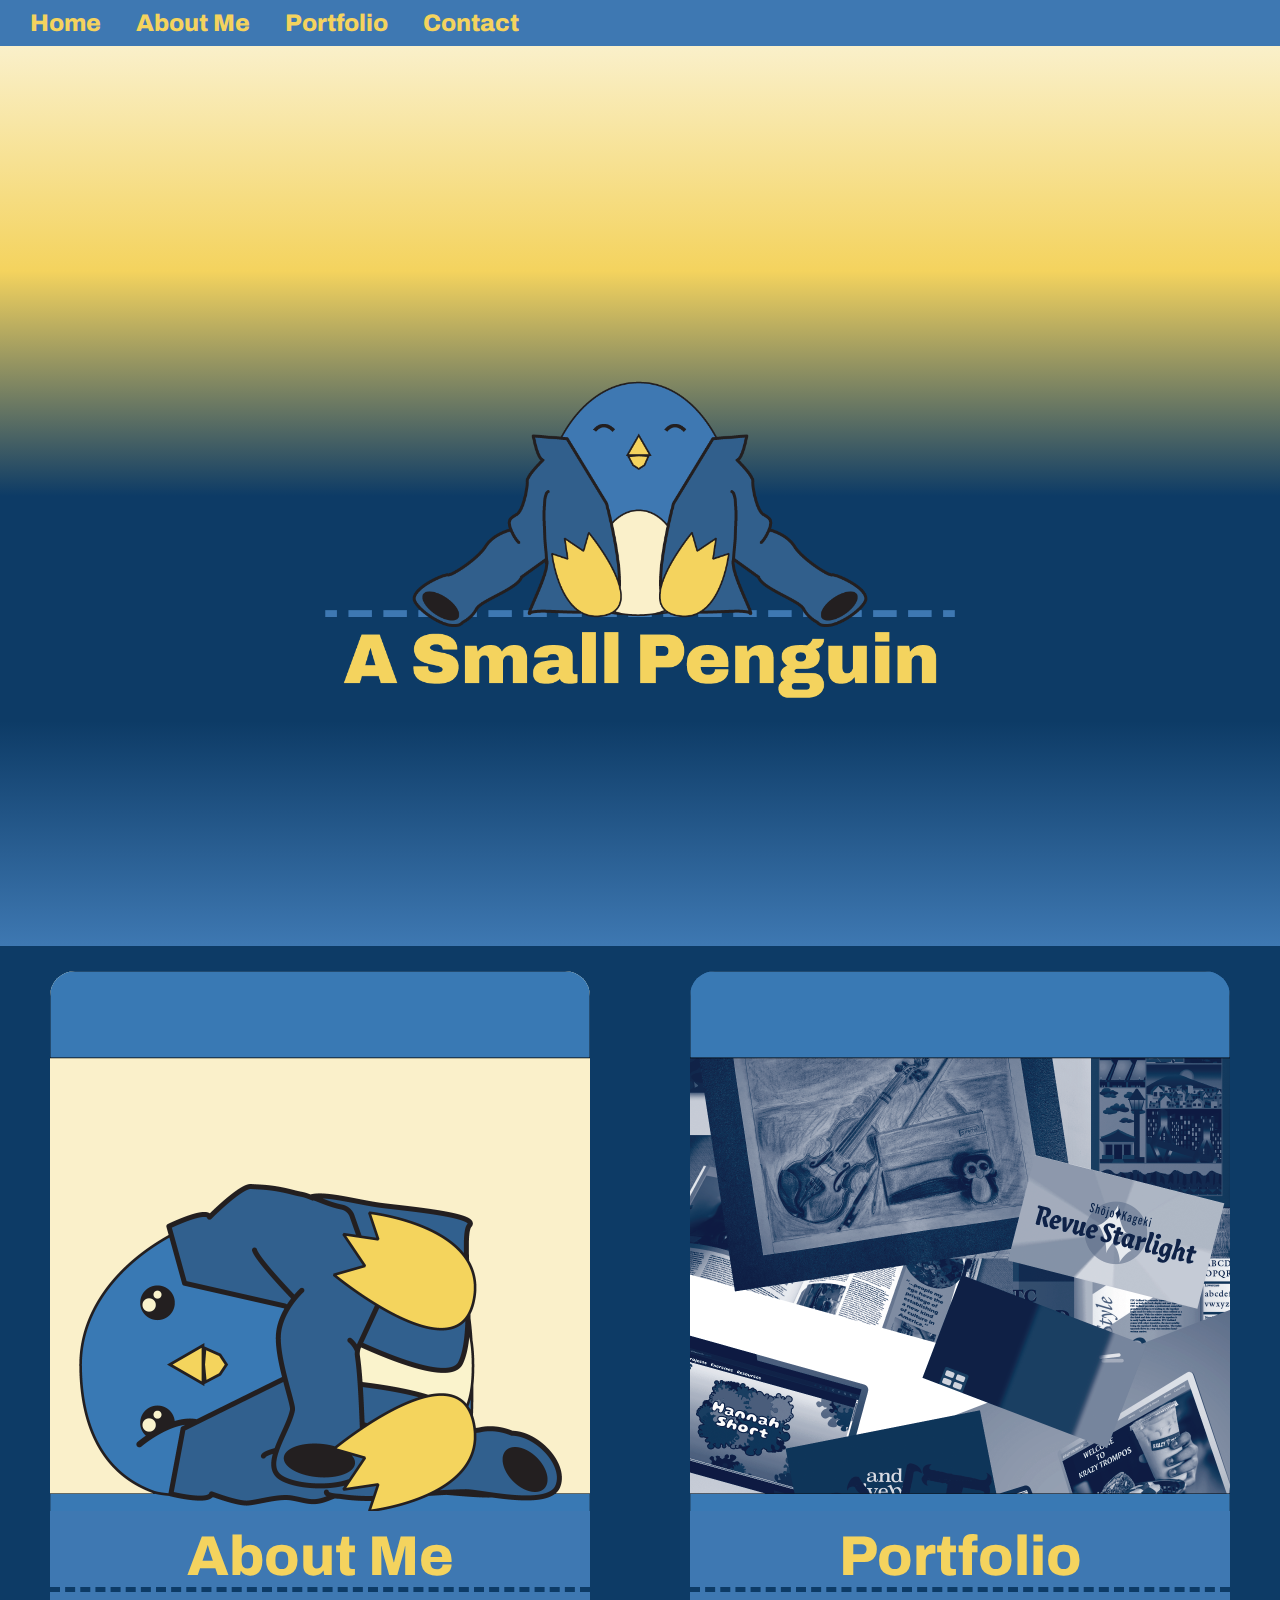
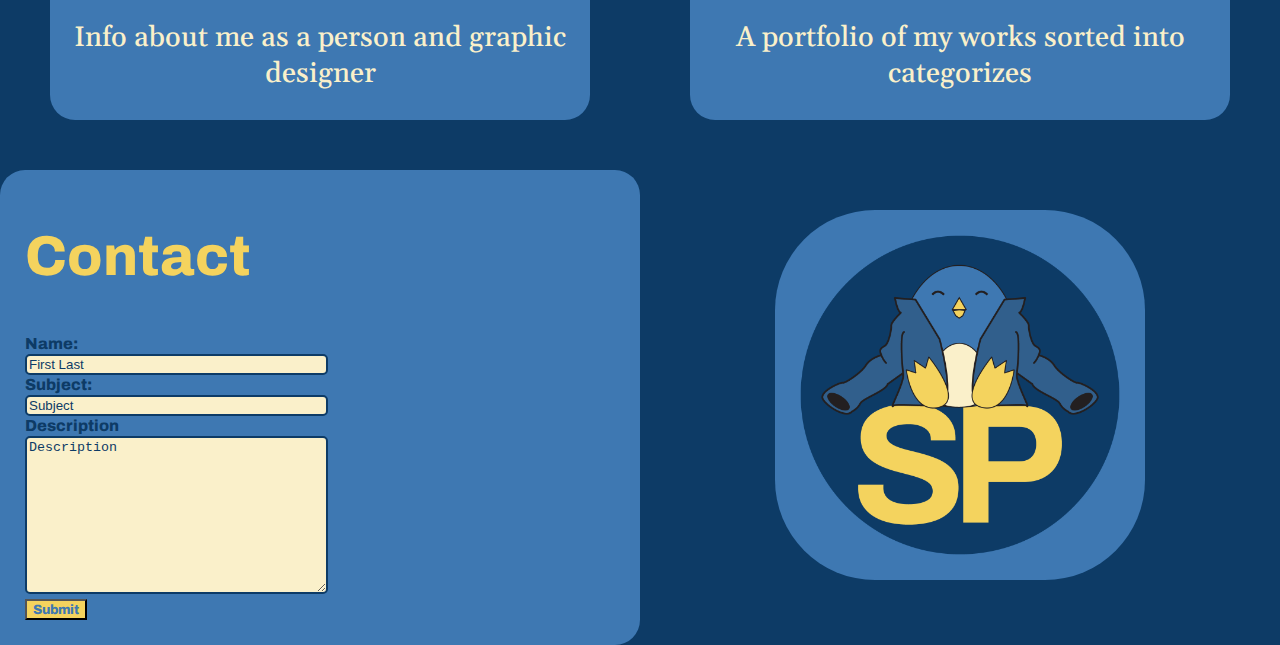
==== Portfolio/index.html @ ad47e51c "Add files via upload" ====
<!DOCTYPE html>
<html lang="en-US">
    <head>
        <meta charset="utf-8">
        <title>ASmallPenguin | Home | Spring 2024</title>
        <link href="assets/css/style.css" rel="stylesheet" type="text/css">
    </head>
    <body>
        <nav>
            <a href="index.html" class="current">Home</a>
            <a href="about.html">About Me</a>
            <a href="port.html" >Portfolio</a>
            <a href="#contact">Contact</a>
        </nav>

        <div class="name">
            <!--<h1>Hannah<br>Short</h1>-->
            <img src="assets/images/name_img.png" alt="A Small Penguin" class="center-v">
        </div>
        <div  class="about"><a href="about.html"><img src="assets/images/peng_lay.png" alt="about_img">
            <h2>About Me</h2> 
            <p>Info about me as a person and graphic designer</p></a>
        </div>

        <div  class="port"><a href="port.html"><img src="assets/images/port_img.png" alt="port_img">
            <h2>Portfolio</h2>
            <p>A portfolio of my works sorted into categorizes</p></a>  
        </div>
        <img src="assets/images/smol_logo.png" alt="A Small Penguin" class="bot_logo">
        <section id="contact">
            <div class="contact">
                <h2>Contact</h2>
                <form >
                    <label for="cname">Name:</label><br>
                    <input type="text" id="cname" name="cname" value="First Last"><br>
                    <label for="subject">Subject:</label><br>
                    <input type="text" id="subject" name="subject" value="Subject"><br>
                    <label for="description">Description</label><br>
                     <textarea name="description" id="description"  rows="10" cols="30">Description</textarea><br> 
                    <input type="submit" value="Submit">
                </form></div>
            
        </section>  
    </body>
---- Portfolio/assets/css/style.css ----
@charset "UTF-8";
/* CSS Document */


/*	Hannah Short
Date
==================================================
Table of Contents
==================================================
::
::
::
::
:: 
:: 
:: 
:: 
:: 
:: 
*/

/*	Fonts
================================================== */
@import url('https://fonts.googleapis.com/css2?family=Archivo:ital,wght@0,800;1,800&family=Gelasio:ital,wght@0;400;0,500;0,600;0,700;1,400;1,500;1,600;1,700&display=swap');

/*	Typography
================================================== */
body {margin: 0; font-family: "Gelasio", serif; font-weight: 500;}
nav { font-family: "Archivo", sans-serif; font-optical-sizing: auto; font-weight: 800; font-size: 1.5em;}
h2 {font-family: "Archivo", sans-serif; font-optical-sizing: auto; font-weight: 800;  color: #F4D35E; font-size: 3.5em;}
/*	Nav
================================================== */

nav {background-color: #3E78B2; color: #F4D35E; padding: 10px 15px; grid-column: 1/3; grid-row: 1/2; float: left;}
nav a:link, nav a:visited {width: 100%; background-color: #3E78B2; color: #F4D35E; text-decoration: none; padding: 10px 15px;}
nav a:hover, nav a:active {width: 100%; background-color: #0D3B66; color: #FAF0CA; text-decoration: none; padding: 10px 15px;}
.current  {background-color: #0D3B66;}
nav img {width: 5%;}


/*	Home
================================================== */
.center-v { margin: 0; position: absolute; top: 60%; left: 50%; transform: translate(-50%, -50%); }
body { display: grid; grid-template-rows: auto auto auto auto; grid-template-columns: 50% 50%; overflow-x: hidden; background-color: #0D3B66; }
.name { margin: 0; height: 100vh; background-image: linear-gradient(to bottom, #FAF0CA, #F4D35E, #0D3B66,#0D3B66, #3E78B2) ;background-position: center center; grid-column: 1/3; grid-row: 2/3;}
.name img {width: 50%;}

html {scroll-behavior: smooth;}
/*	Links
================================================== */

a:link, a:visited { color: #F4D35E; text-decoration: none;}
a:hover, a:active { color: #FAF0CA; text-decoration: none;}


/*	About & Port
================================================== */
.about h2, .port h2 {text-align: center; margin: 10px 0 0 0; border-bottom: 5px dashed #0D3B66;}
.about {grid-column: 1/2; grid-row: 3/4;background-color: #3E78B2; margin: 25px 50px; border-radius: 25px;}
.about img {width: 100%; background-color: #FAF0CA; border-top-right-radius: 25px;  border-top-left-radius: 25px;}
.about p { font-family: "Gelasio", serif; font-weight: 500; color: #FAF0CA; text-align: center; font-size: 1.75em;}

.port {grid-column: 2/3; grid-row: 3/4;background-color: #3E78B2; margin: 25px 50px; border-radius: 25px;}
.port img {width: 100%; background-color: #FAF0CA; border-top-right-radius: 25px;  border-top-left-radius: 25px;}
.port p { font-family: "Gelasio", serif; font-weight: 500; color: #FAF0CA; text-align: center; font-size: 1.75em;}

/*	Contact
================================================== */
.contact { background-color: #3E78B2; margin: 25px 0 0 0; padding: 10px 25px 25px; border-top-right-radius: 25px;  border-top-left-radius: 25px; border-bottom-right-radius: 25px;}

.contact form {font-family: "Gelasio", serif; font-weight: 500;}

input[type=text] , textarea {width: 50%; border: 2px solid #0D3B66; border-radius: 5px; background-color: #FAF0CA; color: #0D3B66;}
label {font-family: "Archivo", sans-serif; font-optical-sizing: auto; font-weight: 800; color: #0D3B66; }
input[type=submit] {font-family: "Archivo", sans-serif; font-optical-sizing: auto; font-weight: 800; color: #3E78B2; background-color: #F4D35E;}
.bot_logo { margin: auto; grid-column: 2/3; grid-row: 4/5; width: 50%; background-color: #3E78B2; border-radius: 100px; padding: 25px;}



/*	About Me Page
================================================== */
.a_body { background-image: linear-gradient(to bottom, rgba(62, 120, 178,0.75), rgba(13, 59, 102, 0.75)), url(../images/bg.jpg); background-position: center center; background-attachment: fixed; background-repeat: no-repeat; color: #FAF0CA; }
.a_text { margin: 50px auto auto auto; grid-column: 1/3; background-color: #3E78B2; padding: 25px; max-width: 1080px; border:  5px dashed #0D3B66; border-radius: 25px; }
.a_h3 {font-family: "Archivo", sans-serif; font-optical-sizing: auto; font-weight: 800;  color: #F4D35E; }

/*	Portfolio Page
================================================== */
.p_nav {z-index: 1; width: 100%; position: fixed; }

.p_content { grid-column: 1/3; display: grid; grid-template-rows: auto 100vh 100vh 100vh 100vh 100vh 100vh 100vh 100vh 100vh ; grid-row-gap: 25px; background-color: #0D3B66;}
.p_body img {width: 100%; margin: auto; border: 5px solid #0D3B66; background-color: #0D3B66; }
.p_h3 {font-family: "Archivo", sans-serif; font-optical-sizing: auto; font-weight: 800;  color: #F4D35E;}
.p_content a:link, .p_content a:visited { font-family: "Archivo", sans-serif; font-optical-sizing: auto; font-weight: 800;color: #3E78B2;}
.p_content a:hover, .p_content a:active { font-family: "Archivo", sans-serif; font-optical-sizing: auto; font-weight: 800;color: #0D3B66;}

.p1 { grid-column: 1/3; background-color: #FAF0CA; color: #0D3B66; display: grid; grid-template-columns: 55% 40%; grid-column-gap: 5%; margin: 5% auto auto auto; padding: 25px; max-width: 1080px; box-shadow: 0 4px 8px 0 rgba(0, 0, 0, 0.2), 0 6px 20px 0 rgba(0, 0, 0, 0.19)  }
.p1_text {grid-column: 2/3;}

.p2 { grid-column: 1/3; background-color: #FAF0CA; color: #0D3B66; display: grid; grid-template-columns: 55% 40%; grid-column-gap: 5%; margin: 5% auto auto auto; padding: 25px; max-width: 1080px; box-shadow: 0 4px 8px 0 rgba(0, 0, 0, 0.2), 0 6px 20px 0 rgba(0, 0, 0, 0.19)  }
.p2_text {grid-column: 2/3;}

.p3 { grid-column: 1/3; background-color: #FAF0CA; color: #0D3B66; display: grid; grid-template-columns: 55% 40%; grid-column-gap: 5%; margin: 5% auto auto auto; padding: 25px; max-width: 1080px; box-shadow: 0 4px 8px 0 rgba(0, 0, 0, 0.2), 0 6px 20px 0 rgba(0, 0, 0, 0.19)  }
.p3_text {grid-column: 2/3;}

.p4 { grid-column: 1/3; background-color: #FAF0CA; color: #0D3B66; display: grid; grid-template-columns: 55% 40%; grid-column-gap: 5%; margin: 5% auto auto auto; padding: 25px; max-width: 1080px; box-shadow: 0 4px 8px 0 rgba(0, 0, 0, 0.2), 0 6px 20px 0 rgba(0, 0, 0, 0.19)  }
.p4_text {grid-column: 2/3;}


.p5 { grid-column: 1/3; background-color: #FAF0CA; color: #0D3B66; display: grid; grid-template-columns: 55% 40%; grid-column-gap: 5%; margin: 5% auto auto auto; padding: 25px; max-width: 1080px; box-shadow: 0 4px 8px 0 rgba(0, 0, 0, 0.2), 0 6px 20px 0 rgba(0, 0, 0, 0.19)  }
.p5_text {grid-column: 2/3;}

.p6 { grid-column: 1/3; background-color: #FAF0CA; color: #0D3B66; display: grid; grid-template-columns: 55% 40%; grid-column-gap: 5%; margin: 5% auto auto auto; padding: 25px; max-width: 1080px; box-shadow: 0 4px 8px 0 rgba(0, 0, 0, 0.2), 0 6px 20px 0 rgba(0, 0, 0, 0.19)  }
.p6_text {grid-column: 2/3;}

.p7 { grid-column: 1/3; background-color: #FAF0CA; color: #0D3B66; display: grid; grid-template-columns: 55% 40%; grid-column-gap: 5%; margin: 5% auto auto auto; padding: 25px; max-width: 1080px; box-shadow: 0 4px 8px 0 rgba(0, 0, 0, 0.2), 0 6px 20px 0 rgba(0, 0, 0, 0.19)  }
.p7_text {grid-column: 2/3;}

.p8 { grid-column: 1/3; background-color: #FAF0CA; color: #0D3B66; display: grid; grid-template-columns: 55% 40%; grid-column-gap: 5%; margin: 5% auto auto auto; padding: 25px; max-width: 1080px; box-shadow: 0 4px 8px 0 rgba(0, 0, 0, 0.2), 0 6px 20px 0 rgba(0, 0, 0, 0.19)  }
.p8_text {grid-column: 2/3;}

.p9 { grid-column: 1/3; background-color: #FAF0CA; color: #0D3B66; display: grid; grid-template-columns: 55% 40%; grid-column-gap: 5%; margin: 5% auto auto auto; padding: 25px; max-width: 1080px; box-shadow: 0 4px 8px 0 rgba(0, 0, 0, 0.2), 0 6px 20px 0 rgba(0, 0, 0, 0.19)  }
.p9_text {grid-column: 2/3;}

.p10 { grid-column: 1/3; background-color: #FAF0CA; color: #0D3B66; display: grid; grid-template-columns: 55% 40%; grid-column-gap: 5%; margin: 5% auto auto auto; padding: 25px; max-width: 1080px; box-shadow: 0 4px 8px 0 rgba(0, 0, 0, 0.2), 0 6px 20px 0 rgba(0, 0, 0, 0.19)  }
.p10_text {grid-column: 2/3;}
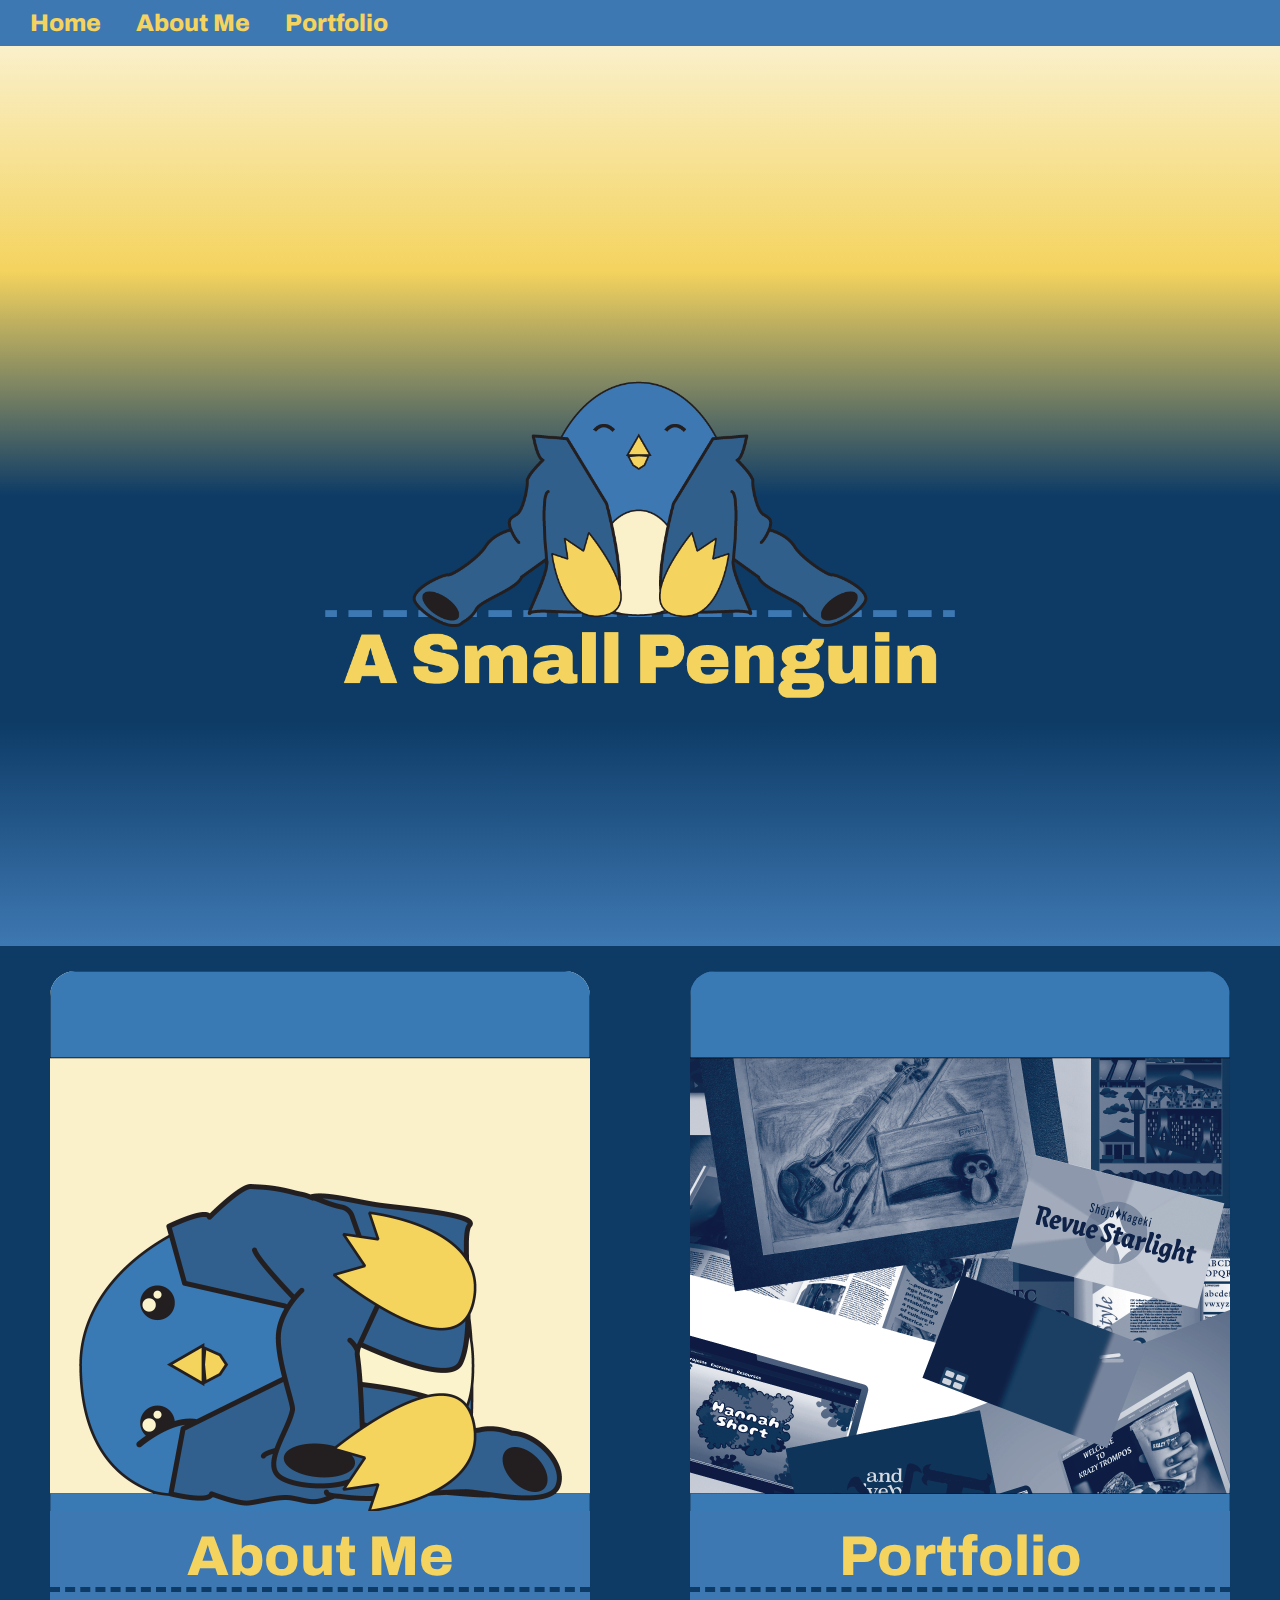
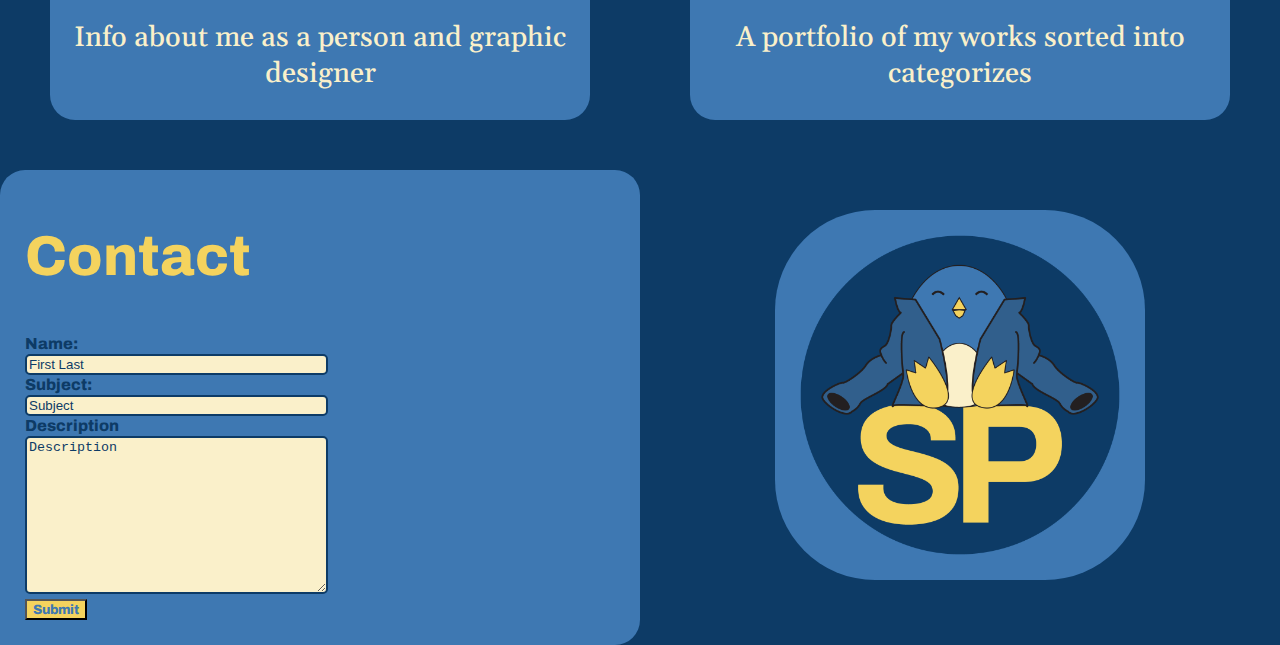
==== commit adb02998: "Add files via upload" ====
--- a/Portfolio/index.html
+++ b/Portfolio/index.html
@@ -10,7 +10,7 @@
             <a href="index.html" class="current">Home</a>
             <a href="about.html">About Me</a>
             <a href="port.html" >Portfolio</a>
-            <a href="#contact">Contact</a>
+            
         </nav>
 
         <div class="name">
--- a/Portfolio/assets/css/style.css
+++ b/Portfolio/assets/css/style.css
@@ -93,33 +93,33 @@
 .p_content a:link, .p_content a:visited { font-family: "Archivo", sans-serif; font-optical-sizing: auto; font-weight: 800;color: #3E78B2;}
 .p_content a:hover, .p_content a:active { font-family: "Archivo", sans-serif; font-optical-sizing: auto; font-weight: 800;color: #0D3B66;}
 
-.p1 { grid-column: 1/3; background-color: #FAF0CA; color: #0D3B66; display: grid; grid-template-columns: 55% 40%; grid-column-gap: 5%; margin: 5% auto auto auto; padding: 25px; max-width: 1080px; box-shadow: 0 4px 8px 0 rgba(0, 0, 0, 0.2), 0 6px 20px 0 rgba(0, 0, 0, 0.19)  }
-.p1_text {grid-column: 2/3;}
+.p1 { grid-column: 1/3; background-color: #FAF0CA; color: #0D3B66; display: grid; grid-template-columns: 55% 40%; grid-column-gap: 5%; margin: 5% auto; padding: 25px; width: 90%; box-shadow: 0 4px 8px 0 rgba(0, 0, 0, 0.2), 0 6px 20px 0 rgba(0, 0, 0, 0.19)  }
+.p1_text {grid-column: 2/3;max-width: 1080px;}
 
-.p2 { grid-column: 1/3; background-color: #FAF0CA; color: #0D3B66; display: grid; grid-template-columns: 55% 40%; grid-column-gap: 5%; margin: 5% auto auto auto; padding: 25px; max-width: 1080px; box-shadow: 0 4px 8px 0 rgba(0, 0, 0, 0.2), 0 6px 20px 0 rgba(0, 0, 0, 0.19)  }
-.p2_text {grid-column: 2/3;}
+.p2 { grid-column: 1/3; background-color: #FAF0CA; color: #0D3B66; display: grid; grid-template-columns: 55% 40%; grid-column-gap: 5%; margin: 5% auto; padding: 25px; width: 90%; box-shadow: 0 4px 8px 0 rgba(0, 0, 0, 0.2), 0 6px 20px 0 rgba(0, 0, 0, 0.19)  }
+.p2_text {grid-column: 2/3;max-width: 1080px;}
 
-.p3 { grid-column: 1/3; background-color: #FAF0CA; color: #0D3B66; display: grid; grid-template-columns: 55% 40%; grid-column-gap: 5%; margin: 5% auto auto auto; padding: 25px; max-width: 1080px; box-shadow: 0 4px 8px 0 rgba(0, 0, 0, 0.2), 0 6px 20px 0 rgba(0, 0, 0, 0.19)  }
-.p3_text {grid-column: 2/3;}
+.p3 { grid-column: 1/3; background-color: #FAF0CA; color: #0D3B66; display: grid; grid-template-columns: 55% 40%; grid-column-gap: 5%; margin: 5% auto; padding: 25px; width: 90%; box-shadow: 0 4px 8px 0 rgba(0, 0, 0, 0.2), 0 6px 20px 0 rgba(0, 0, 0, 0.19)  }
+.p3_text {grid-column: 2/3;max-width: 1080px;}
 
-.p4 { grid-column: 1/3; background-color: #FAF0CA; color: #0D3B66; display: grid; grid-template-columns: 55% 40%; grid-column-gap: 5%; margin: 5% auto auto auto; padding: 25px; max-width: 1080px; box-shadow: 0 4px 8px 0 rgba(0, 0, 0, 0.2), 0 6px 20px 0 rgba(0, 0, 0, 0.19)  }
-.p4_text {grid-column: 2/3;}
+.p4 { grid-column: 1/3; background-color: #FAF0CA; color: #0D3B66; display: grid; grid-template-columns: 55% 40%; grid-column-gap: 5%; margin: 5% auto; padding: 25px; width: 90%; box-shadow: 0 4px 8px 0 rgba(0, 0, 0, 0.2), 0 6px 20px 0 rgba(0, 0, 0, 0.19)  }
+.p4_text {grid-column: 2/3;max-width: 1080px;}
 
 
-.p5 { grid-column: 1/3; background-color: #FAF0CA; color: #0D3B66; display: grid; grid-template-columns: 55% 40%; grid-column-gap: 5%; margin: 5% auto auto auto; padding: 25px; max-width: 1080px; box-shadow: 0 4px 8px 0 rgba(0, 0, 0, 0.2), 0 6px 20px 0 rgba(0, 0, 0, 0.19)  }
-.p5_text {grid-column: 2/3;}
+.p5 { grid-column: 1/3; background-color: #FAF0CA; color: #0D3B66; display: grid; grid-template-columns: 55% 40%; grid-column-gap: 5%; margin: 5% auto; padding: 25px; width: 90%; box-shadow: 0 4px 8px 0 rgba(0, 0, 0, 0.2), 0 6px 20px 0 rgba(0, 0, 0, 0.19)  }
+.p5_text {grid-column: 2/3;max-width: 1080px;}
 
-.p6 { grid-column: 1/3; background-color: #FAF0CA; color: #0D3B66; display: grid; grid-template-columns: 55% 40%; grid-column-gap: 5%; margin: 5% auto auto auto; padding: 25px; max-width: 1080px; box-shadow: 0 4px 8px 0 rgba(0, 0, 0, 0.2), 0 6px 20px 0 rgba(0, 0, 0, 0.19)  }
-.p6_text {grid-column: 2/3;}
+.p6 { grid-column: 1/3; background-color: #FAF0CA; color: #0D3B66; display: grid; grid-template-columns: 55% 40%; grid-column-gap: 5%; margin: 5% auto; padding: 25px; width: 90%; box-shadow: 0 4px 8px 0 rgba(0, 0, 0, 0.2), 0 6px 20px 0 rgba(0, 0, 0, 0.19)  }
+.p6_text {grid-column: 2/3;max-width: 1080px;}
 
-.p7 { grid-column: 1/3; background-color: #FAF0CA; color: #0D3B66; display: grid; grid-template-columns: 55% 40%; grid-column-gap: 5%; margin: 5% auto auto auto; padding: 25px; max-width: 1080px; box-shadow: 0 4px 8px 0 rgba(0, 0, 0, 0.2), 0 6px 20px 0 rgba(0, 0, 0, 0.19)  }
-.p7_text {grid-column: 2/3;}
+.p7 { grid-column: 1/3; background-color: #FAF0CA; color: #0D3B66; display: grid; grid-template-columns: 55% 40%; grid-column-gap: 5%; margin: 5% auto; padding: 25px; width: 90%; box-shadow: 0 4px 8px 0 rgba(0, 0, 0, 0.2), 0 6px 20px 0 rgba(0, 0, 0, 0.19)  }
+.p7_text {grid-column: 2/3;max-width: 1080px;}
 
-.p8 { grid-column: 1/3; background-color: #FAF0CA; color: #0D3B66; display: grid; grid-template-columns: 55% 40%; grid-column-gap: 5%; margin: 5% auto auto auto; padding: 25px; max-width: 1080px; box-shadow: 0 4px 8px 0 rgba(0, 0, 0, 0.2), 0 6px 20px 0 rgba(0, 0, 0, 0.19)  }
-.p8_text {grid-column: 2/3;}
+.p8 { grid-column: 1/3; background-color: #FAF0CA; color: #0D3B66; display: grid; grid-template-columns: 55% 40%; grid-column-gap: 5%; margin: 5% auto; padding: 25px; width: 90%; box-shadow: 0 4px 8px 0 rgba(0, 0, 0, 0.2), 0 6px 20px 0 rgba(0, 0, 0, 0.19)  }
+.p8_text {grid-column: 2/3;max-width: 1080px;}
 
-.p9 { grid-column: 1/3; background-color: #FAF0CA; color: #0D3B66; display: grid; grid-template-columns: 55% 40%; grid-column-gap: 5%; margin: 5% auto auto auto; padding: 25px; max-width: 1080px; box-shadow: 0 4px 8px 0 rgba(0, 0, 0, 0.2), 0 6px 20px 0 rgba(0, 0, 0, 0.19)  }
-.p9_text {grid-column: 2/3;}
+.p9 { grid-column: 1/3; background-color: #FAF0CA; color: #0D3B66; display: grid; grid-template-columns: 55% 40%; grid-column-gap: 5%; margin: 5% auto; padding: 25px; width: 90%; box-shadow: 0 4px 8px 0 rgba(0, 0, 0, 0.2), 0 6px 20px 0 rgba(0, 0, 0, 0.19)  }
+.p9_text {grid-column: 2/3;max-width: 1080px;}
 
-.p10 { grid-column: 1/3; background-color: #FAF0CA; color: #0D3B66; display: grid; grid-template-columns: 55% 40%; grid-column-gap: 5%; margin: 5% auto auto auto; padding: 25px; max-width: 1080px; box-shadow: 0 4px 8px 0 rgba(0, 0, 0, 0.2), 0 6px 20px 0 rgba(0, 0, 0, 0.19)  }
-.p10_text {grid-column: 2/3;}+.p10 { grid-column: 1/3; background-color: #FAF0CA; color: #0D3B66; display: grid; grid-template-columns: 55% 40%; grid-column-gap: 5%; margin: 5% auto; padding: 25px; width: 90%; box-shadow: 0 4px 8px 0 rgba(0, 0, 0, 0.2), 0 6px 20px 0 rgba(0, 0, 0, 0.19)  }
+.p10_text {grid-column: 2/3; max-width: 1080px;}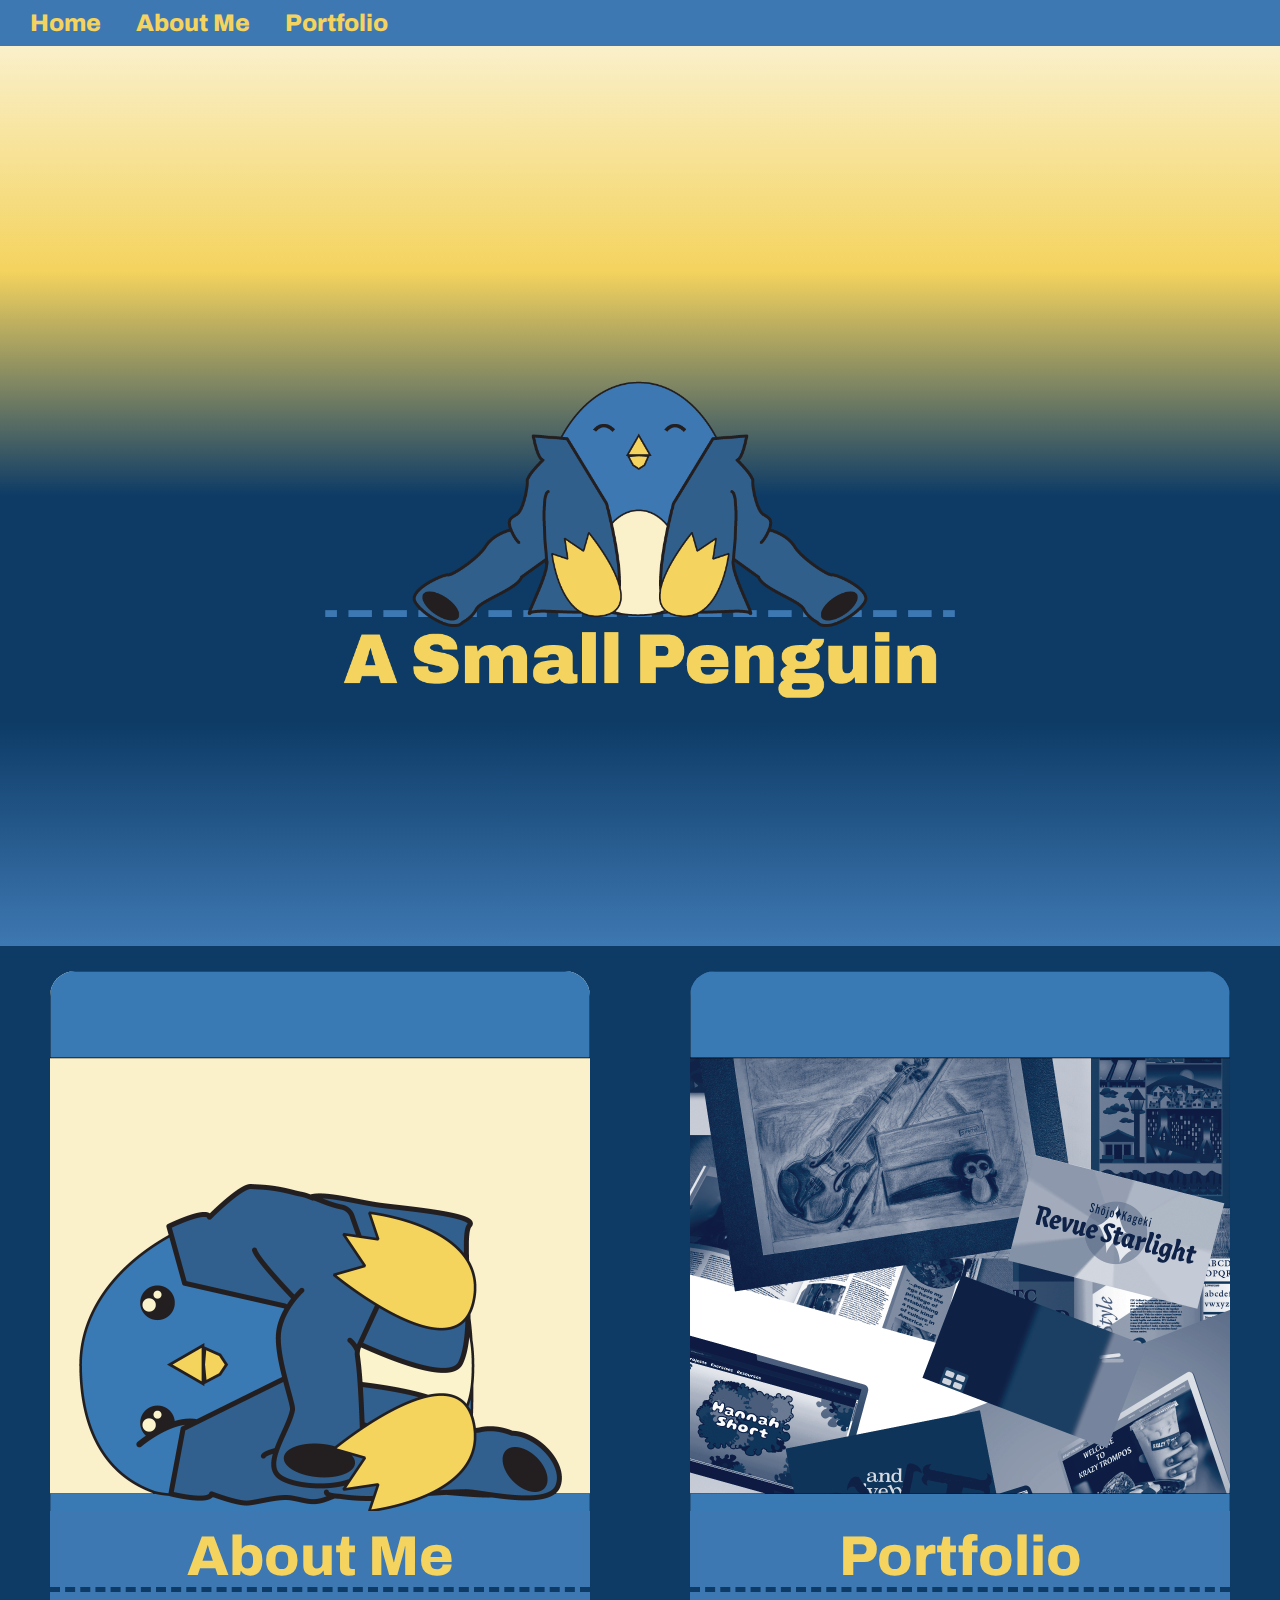
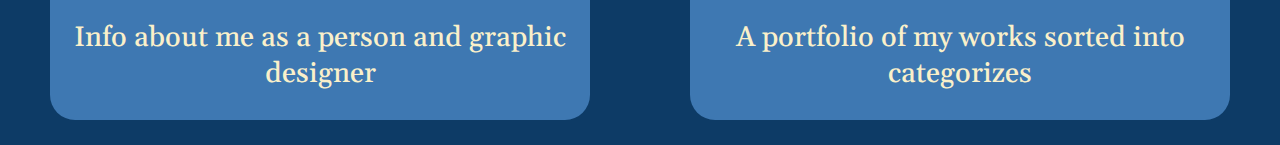
==== commit 3c43ecbc: "Add files via upload" ====
--- a/Portfolio/index.html
+++ b/Portfolio/index.html
@@ -26,19 +26,5 @@
             <h2>Portfolio</h2>
             <p>A portfolio of my works sorted into categorizes</p></a>  
         </div>
-        <img src="assets/images/smol_logo.png" alt="A Small Penguin" class="bot_logo">
-        <section id="contact">
-            <div class="contact">
-                <h2>Contact</h2>
-                <form >
-                    <label for="cname">Name:</label><br>
-                    <input type="text" id="cname" name="cname" value="First Last"><br>
-                    <label for="subject">Subject:</label><br>
-                    <input type="text" id="subject" name="subject" value="Subject"><br>
-                    <label for="description">Description</label><br>
-                     <textarea name="description" id="description"  rows="10" cols="30">Description</textarea><br> 
-                    <input type="submit" value="Submit">
-                </form></div>
-            
-        </section>  
+
     </body>--- a/Portfolio/assets/css/style.css
+++ b/Portfolio/assets/css/style.css
@@ -92,34 +92,34 @@
 .p_h3 {font-family: "Archivo", sans-serif; font-optical-sizing: auto; font-weight: 800;  color: #F4D35E;}
 .p_content a:link, .p_content a:visited { font-family: "Archivo", sans-serif; font-optical-sizing: auto; font-weight: 800;color: #3E78B2;}
 .p_content a:hover, .p_content a:active { font-family: "Archivo", sans-serif; font-optical-sizing: auto; font-weight: 800;color: #0D3B66;}
-
-.p1 { grid-column: 1/3; background-color: #FAF0CA; color: #0D3B66; display: grid; grid-template-columns: 55% 40%; grid-column-gap: 5%; margin: 5% auto; padding: 25px; width: 90%; box-shadow: 0 4px 8px 0 rgba(0, 0, 0, 0.2), 0 6px 20px 0 rgba(0, 0, 0, 0.19)  }
+.p_body iframe {width: 100%; margin: auto; border: 5px solid #0D3B66; background-color: #0D3B66; }
+.p1 { grid-column: 1/3; background-color: #FAF0CA; color: #0D3B66; display: grid; grid-template-columns: 55% 40%; grid-column-gap: 5%; margin: 5% auto; padding: 25px; width: 90%; box-shadow: 0 4px 8px 0 rgba(0, 0, 0, 0.2), 0 6px 20px 0 rgba(0, 0, 0, 0.19);  }
 .p1_text {grid-column: 2/3;max-width: 1080px;}
 
-.p2 { grid-column: 1/3; background-color: #FAF0CA; color: #0D3B66; display: grid; grid-template-columns: 55% 40%; grid-column-gap: 5%; margin: 5% auto; padding: 25px; width: 90%; box-shadow: 0 4px 8px 0 rgba(0, 0, 0, 0.2), 0 6px 20px 0 rgba(0, 0, 0, 0.19)  }
+.p2 { grid-column: 1/3; background-color: #FAF0CA; color: #0D3B66; display: grid; grid-template-columns: 55% 40%; grid-column-gap: 5%; margin: 5% auto; padding: 25px; width: 90%; box-shadow: 0 4px 8px 0 rgba(0, 0, 0, 0.2), 0 6px 20px 0 rgba(0, 0, 0, 0.19);  }
 .p2_text {grid-column: 2/3;max-width: 1080px;}
 
 .p3 { grid-column: 1/3; background-color: #FAF0CA; color: #0D3B66; display: grid; grid-template-columns: 55% 40%; grid-column-gap: 5%; margin: 5% auto; padding: 25px; width: 90%; box-shadow: 0 4px 8px 0 rgba(0, 0, 0, 0.2), 0 6px 20px 0 rgba(0, 0, 0, 0.19)  }
 .p3_text {grid-column: 2/3;max-width: 1080px;}
 
-.p4 { grid-column: 1/3; background-color: #FAF0CA; color: #0D3B66; display: grid; grid-template-columns: 55% 40%; grid-column-gap: 5%; margin: 5% auto; padding: 25px; width: 90%; box-shadow: 0 4px 8px 0 rgba(0, 0, 0, 0.2), 0 6px 20px 0 rgba(0, 0, 0, 0.19)  }
+.p4 { grid-column: 1/3; background-color: #FAF0CA; color: #0D3B66; display: grid; grid-template-columns: 55% 40%; grid-column-gap: 5%; margin: 5% auto; padding: 25px; width: 90%; box-shadow: 0 4px 8px 0 rgba(0, 0, 0, 0.2), 0 6px 20px 0 rgba(0, 0, 0, 0.19);  }
 .p4_text {grid-column: 2/3;max-width: 1080px;}
 
 
-.p5 { grid-column: 1/3; background-color: #FAF0CA; color: #0D3B66; display: grid; grid-template-columns: 55% 40%; grid-column-gap: 5%; margin: 5% auto; padding: 25px; width: 90%; box-shadow: 0 4px 8px 0 rgba(0, 0, 0, 0.2), 0 6px 20px 0 rgba(0, 0, 0, 0.19)  }
+.p5 { grid-column: 1/3; background-color: #FAF0CA; color: #0D3B66; display: grid; grid-template-columns: 55% 40%; grid-column-gap: 5%; margin: 5% auto; padding: 25px; width: 90%; box-shadow: 0 4px 8px 0 rgba(0, 0, 0, 0.2), 0 6px 20px 0 rgba(0, 0, 0, 0.19);  }
 .p5_text {grid-column: 2/3;max-width: 1080px;}
 
-.p6 { grid-column: 1/3; background-color: #FAF0CA; color: #0D3B66; display: grid; grid-template-columns: 55% 40%; grid-column-gap: 5%; margin: 5% auto; padding: 25px; width: 90%; box-shadow: 0 4px 8px 0 rgba(0, 0, 0, 0.2), 0 6px 20px 0 rgba(0, 0, 0, 0.19)  }
+.p6 { grid-column: 1/3; background-color: #FAF0CA; color: #0D3B66; display: grid; grid-template-columns: 55% 40%; grid-column-gap: 5%; margin: 5% auto; padding: 25px; width: 90%; box-shadow: 0 4px 8px 0 rgba(0, 0, 0, 0.2), 0 6px 20px 0 rgba(0, 0, 0, 0.19);  }
 .p6_text {grid-column: 2/3;max-width: 1080px;}
 
-.p7 { grid-column: 1/3; background-color: #FAF0CA; color: #0D3B66; display: grid; grid-template-columns: 55% 40%; grid-column-gap: 5%; margin: 5% auto; padding: 25px; width: 90%; box-shadow: 0 4px 8px 0 rgba(0, 0, 0, 0.2), 0 6px 20px 0 rgba(0, 0, 0, 0.19)  }
+.p7 { grid-column: 1/3; background-color: #FAF0CA; color: #0D3B66; display: grid; grid-template-columns: 55% 40%; grid-column-gap: 5%; margin: 5% auto; padding: 25px; width: 90%; box-shadow: 0 4px 8px 0 rgba(0, 0, 0, 0.2), 0 6px 20px 0 rgba(0, 0, 0, 0.19);  }
 .p7_text {grid-column: 2/3;max-width: 1080px;}
 
-.p8 { grid-column: 1/3; background-color: #FAF0CA; color: #0D3B66; display: grid; grid-template-columns: 55% 40%; grid-column-gap: 5%; margin: 5% auto; padding: 25px; width: 90%; box-shadow: 0 4px 8px 0 rgba(0, 0, 0, 0.2), 0 6px 20px 0 rgba(0, 0, 0, 0.19)  }
+.p8 { grid-column: 1/3; background-color: #FAF0CA; color: #0D3B66; display: grid; grid-template-columns: 55% 40%; grid-column-gap: 5%; margin: 5% auto; padding: 25px; width: 90%; box-shadow: 0 4px 8px 0 rgba(0, 0, 0, 0.2), 0 6px 20px 0 rgba(0, 0, 0, 0.19);  }
 .p8_text {grid-column: 2/3;max-width: 1080px;}
 
-.p9 { grid-column: 1/3; background-color: #FAF0CA; color: #0D3B66; display: grid; grid-template-columns: 55% 40%; grid-column-gap: 5%; margin: 5% auto; padding: 25px; width: 90%; box-shadow: 0 4px 8px 0 rgba(0, 0, 0, 0.2), 0 6px 20px 0 rgba(0, 0, 0, 0.19)  }
+.p9 { grid-column: 1/3; background-color: #FAF0CA; color: #0D3B66; display: grid; grid-template-columns: 55% 40%; grid-column-gap: 5%; margin: 5% auto; padding: 25px; width: 90%; box-shadow: 0 4px 8px 0 rgba(0, 0, 0, 0.2), 0 6px 20px 0 rgba(0, 0, 0, 0.19);  }
 .p9_text {grid-column: 2/3;max-width: 1080px;}
 
-.p10 { grid-column: 1/3; background-color: #FAF0CA; color: #0D3B66; display: grid; grid-template-columns: 55% 40%; grid-column-gap: 5%; margin: 5% auto; padding: 25px; width: 90%; box-shadow: 0 4px 8px 0 rgba(0, 0, 0, 0.2), 0 6px 20px 0 rgba(0, 0, 0, 0.19)  }
+.p10 { grid-column: 1/3; background-color: #FAF0CA; color: #0D3B66; display: grid; grid-template-columns: 55% 40%; grid-column-gap: 5%; margin: 5% auto; padding: 25px; width: 90%; box-shadow: 0 4px 8px 0 rgba(0, 0, 0, 0.2), 0 6px 20px 0 rgba(0, 0, 0, 0.19);  }
 .p10_text {grid-column: 2/3; max-width: 1080px;}